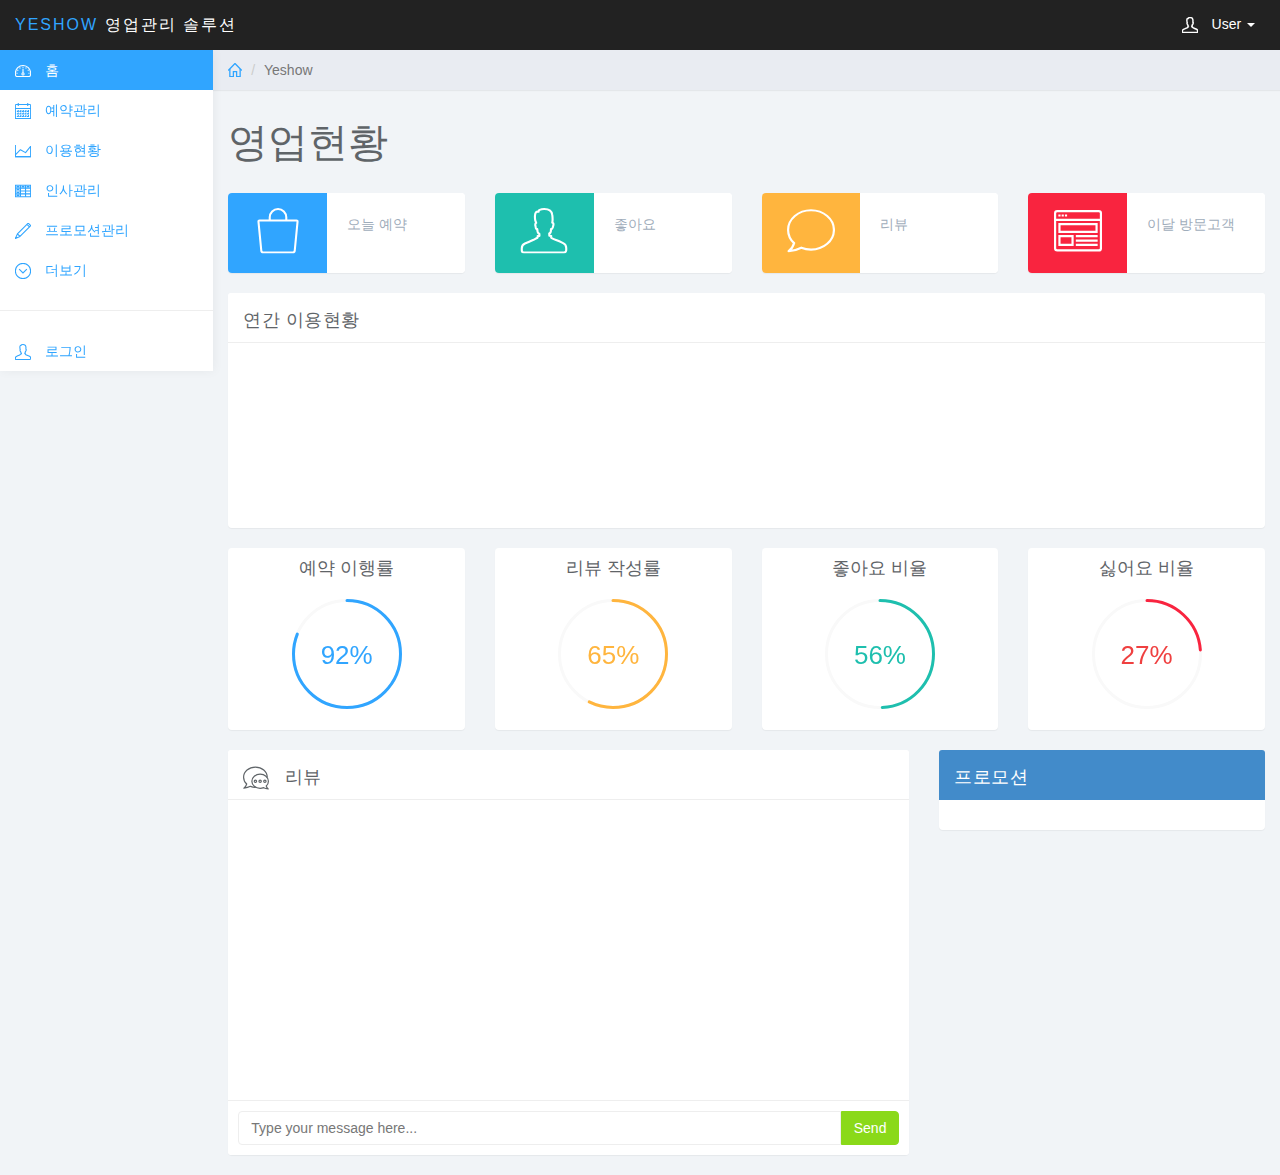
==== src/main/webapp/admin/index.html @ 41c71248 "first commit" ====
<!DOCTYPE html>
<html>
<head>
<meta charset="utf-8">
<meta name="viewport" content="width=device-width, initial-scale=1">
<title>Yeshow 영업관리 솔루션</title>
<!--jQuery-->
<script src="http://code.jquery.com/jquery-1.11.0.min.js"></script>
<!--로그인정보 전역변수js-->
<!--<script src="./login.js"></script>-->
<!--js파일-->
<script src="./index.js"></script>
<script src="./promotion.js"></script>
<link href="css/bootstrap.min.css" rel="stylesheet">
<link href="css/datepicker3.css" rel="stylesheet">
<link href="css/styles.css" rel="stylesheet">

<!--Icons-->
<script src="js/lumino.glyphs.js"></script>

<!--[if lt IE 9]>
<script src="js/html5shiv.js"></script>
<script src="js/respond.min.js"></script>
<![endif]-->

</head>

<body>
	<nav class="navbar navbar-inverse navbar-fixed-top" role="navigation">
		<div class="container-fluid">
			<div class="navbar-header">
				<button type="button" class="navbar-toggle collapsed" data-toggle="collapse" data-target="#sidebar-collapse">
					<span class="sr-only">Toggle navigation</span>
					<span class="icon-bar"></span>
					<span class="icon-bar"></span>
					<span class="icon-bar"></span>
				</button>
				<a class="navbar-brand" href="#"><span>Yeshow</span> 영업관리 솔루션</a>
				<ul class="user-menu">
					<li class="dropdown pull-right">
						<a href="#" class="dropdown-toggle" data-toggle="dropdown"><svg class="glyph stroked male-user"><use xlink:href="#stroked-male-user"></use></svg> User <span class="caret"></span></a>
						<ul class="dropdown-menu" role="menu">
							<li><a href="#"><svg class="glyph stroked male-user"><use xlink:href="#stroked-male-user"></use></svg> Profile</a></li>
							<li><a href="#"><svg class="glyph stroked gear"><use xlink:href="#stroked-gear"></use></svg> Settings</a></li>
							<li><a href="#"><svg class="glyph stroked cancel"><use xlink:href="#stroked-cancel"></use></svg> Logout</a></li>
						</ul>
					</li>
				</ul>
			</div>
							
		</div><!-- /.container-fluid -->
	</nav>
		

		<!--좌측 메뉴바-->
	<div id="sidebar-collapse" class="col-sm-3 col-lg-2 sidebar">
		<ul class="nav menu">
			<li class="active"><a href="index.html"><svg class="glyph stroked dashboard-dial"><use xlink:href="#stroked-dashboard-dial"></use></svg> 홈</a></li>
			<li><a href="reservation.html"><svg class="glyph stroked calendar"><use xlink:href="#stroked-calendar"></use></svg> 예약관리</a></li>
			<li><a href="usage.html"><svg class="glyph stroked line-graph"><use xlink:href="#stroked-line-graph"></use></svg> 이용현황</a></li>
			<li><a href="personnel.html"><svg class="glyph stroked table"><use xlink:href="#stroked-table"></use></svg> 인사관리</a></li>
			<li><a href="promotion.html"><svg class="glyph stroked pencil"><use xlink:href="#stroked-pencil"></use></svg> 프로모션관리</a></li>
			<li class="parent ">
				<a href="#">
					<span data-toggle="collapse" href="#sub-item-1"><svg class="glyph stroked chevron-down"><use xlink:href="#stroked-chevron-down"></use></svg></span> 더보기 
				</a>
				<ul class="children collapse" id="sub-item-1">
					<li>
						<a class="" href="#">
							<svg class="glyph stroked chevron-right"><use xlink:href="#stroked-chevron-right"></use></svg> Sub Item 1
						</a>
					</li>
					<li>
						<a class="" href="#">
							<svg class="glyph stroked chevron-right"><use xlink:href="#stroked-chevron-right"></use></svg> Sub Item 2
						</a>
					</li>
					<li>
						<a class="" href="#">
							<svg class="glyph stroked chevron-right"><use xlink:href="#stroked-chevron-right"></use></svg> Sub Item 3
						</a>
					</li>
				</ul>
			</li>
			<li role="presentation" class="divider"></li>
			<li><a href="login.html"><svg class="glyph stroked male-user"><use xlink:href="#stroked-male-user"></use></svg> 로그인</a></li>
		</ul>

	</div><!--/.sidebar-->
		
	<div class="col-sm-9 col-sm-offset-3 col-lg-10 col-lg-offset-2 main">			
		<div class="row">
			<ol class="breadcrumb">
				<li><a href="#"><svg class="glyph stroked home"><use xlink:href="#stroked-home"></use></svg></a></li>
				<li class="active">Yeshow</li>
			</ol>
		</div><!--/.row-->
		
		<div class="row">
			<div class="col-lg-12">
				<h1 class="page-header">영업현황</h1>
			</div>
		</div><!--/.row-->
		
		<div class="row">
			<div class="col-xs-12 col-md-6 col-lg-3">
				<div class="panel panel-blue panel-widget ">
					<div class="row no-padding">
						<div class="col-sm-3 col-lg-5 widget-left">
							<svg class="glyph stroked bag"><use xlink:href="#stroked-bag"></use></svg>
						</div>
						<div class="col-sm-9 col-lg-7 widget-right">
							<div class="large" id="reservation_num"></div>
							<div class="text-muted">오늘 예약</div>
						</div>
					</div>
				</div>
			</div>
			
			<div class="col-xs-12 col-md-6 col-lg-3">
				<div class="panel panel-teal panel-widget">
					<div class="row no-padding">
						<div class="col-sm-3 col-lg-5 widget-left">
							<svg class="glyph stroked male-user"><use xlink:href="#stroked-male-user"></use></svg>
						</div>
						<div class="col-sm-9 col-lg-7 widget-right">
							<div class="large" id="good_num"></div>
							<div class="text-muted">좋아요</div>
						</div>
					</div>
				</div>
			</div>
			<div class="col-xs-12 col-md-6 col-lg-3">
				<div class="panel panel-orange panel-widget">
					<div class="row no-padding">
						<div class="col-sm-3 col-lg-5 widget-left">
							<svg class="glyph stroked empty-message"><use xlink:href="#stroked-empty-message"></use></svg>
						</div>
						<div class="col-sm-9 col-lg-7 widget-right">
							<div class="large" id="commentNum"></div>
							<div class="text-muted">리뷰</div>
						</div>
					</div>
				</div>
			</div>
			<div class="col-xs-12 col-md-6 col-lg-3">
				<div class="panel panel-red panel-widget">
					<div class="row no-padding">
						<div class="col-sm-3 col-lg-5 widget-left">
							<svg class="glyph stroked app-window-with-content"><use xlink:href="#stroked-app-window-with-content"></use></svg>
						</div>
						<div class="col-sm-9 col-lg-7 widget-right">
							<div class="large" id="thisMonthNum"></div>
							<div class="text-muted">이달 방문고객</div>
						</div>
					</div>
				</div>
			</div>
		</div><!--/.row-->
		
		<div class="row">
			<div class="col-lg-12">
				<div class="panel panel-default">
					<div class="panel-heading">연간 이용현황</div>
					<div class="panel-body">
						<div class="canvas-wrapper">
							<canvas class="main-chart" id="line-chart" height="150" width="600"></canvas>
						</div>
					</div>
				</div>
			</div>
		</div><!--/.row-->
		
		<div class="row">
			<div class="col-xs-6 col-md-3">
				<div class="panel panel-default">
					<div class="panel-body easypiechart-panel">
						<h4>예약 이행률</h4>
						<div class="easypiechart" id="easypiechart-blue" data-percent="92" ><span class="percent">92%</span>
						</div>
					</div>
				</div>
			</div>
			<div class="col-xs-6 col-md-3">
				<div class="panel panel-default">
					<div class="panel-body easypiechart-panel">
						<h4>리뷰 작성률</h4>
						<div class="easypiechart" id="easypiechart-orange" data-percent="65" ><span class="percent">65%</span>
						</div>
					</div>
				</div>
			</div>
			<div class="col-xs-6 col-md-3">
				<div class="panel panel-default">
					<div class="panel-body easypiechart-panel">
						<h4>좋아요 비율</h4>
						<div class="easypiechart" id="easypiechart-teal" data-percent="56" ><span class="percent">56%</span>
						</div>
					</div>
				</div>
			</div>
			<div class="col-xs-6 col-md-3">
				<div class="panel panel-default">
					<div class="panel-body easypiechart-panel">
						<h4>싫어요 비율</h4>
						<div class="easypiechart" id="easypiechart-red" data-percent="27" ><span class="percent">27%</span>
						</div>
					</div>
				</div>
			</div>
		</div><!--/.row-->
								
		<div class="row">
			<div class="col-md-8">
			
				<div class="panel panel-default chat">
					<div class="panel-heading" id="accordion"><svg class="glyph stroked two-messages"><use xlink:href="#stroked-two-messages"></use></svg> 리뷰</div>
					<div class="panel-body">
						<ul id="comment">
						</ul>
					</div>
					
					<div class="panel-footer">
						<div class="input-group">
							<input id="btn-input" type="text" class="form-control input-md" placeholder="Type your message here..." />
							<span class="input-group-btn">
								<button class="btn btn-success btn-md" id="btn-chat">Send</button>
							</span>
						</div>
					</div>
				</div>
				
			</div><!--/.col-->
			
			<div class="col-md-4">		
				<div class="panel panel-primary">
					<div class="panel-heading" >
						프로모션
					</div>
					<div class="panel-body" id="promotion">
					</div>
				</div>
								
			</div><!--/.col-->
		</div><!--/.row-->
	</div>	<!--/.main-->

	<script src="js/jquery-1.11.1.min.js"></script>
	<script src="js/bootstrap.min.js"></script>
	<script src="js/chart.min.js"></script>
	<script src="js/chart-data.js"></script>
	<script src="js/easypiechart.js"></script>
	<script src="js/easypiechart-data.js"></script>
	<script src="js/bootstrap-datepicker.js"></script>
	<script>
		$('#calendar').datepicker({
		});

		!function ($) {
		    $(document).on("click","ul.nav li.parent > a > span.icon", function(){          
		        $(this).find('em:first').toggleClass("glyphicon-minus");      
		    }); 
		    $(".sidebar span.icon").find('em:first').addClass("glyphicon-plus");
		}(window.jQuery);

		$(window).on('resize', function () {
		  if ($(window).width() > 768) $('#sidebar-collapse').collapse('show')
		})
		$(window).on('resize', function () {
		  if ($(window).width() <= 767) $('#sidebar-collapse').collapse('hide')
		})
	</script>	
</body>

</html>
---- src/main/webapp/admin/css/datepicker3.css ----
/*!
 * Datepicker for Bootstrap
 *
 * Copyright 2012 Stefan Petre
 * Improvements by Andrew Rowls
 * Licensed under the Apache License v2.0
 * http://www.apache.org/licenses/LICENSE-2.0
 *
 */
.datepicker {
  padding: 4px;
  border-radius: 4px;
  direction: ltr;
  /*.dow {
		border-top: 1px solid #ddd !important;
	}*/
}
.datepicker-inline {
  width: 220px;
}
.datepicker.datepicker-rtl {
  direction: rtl;
}
.datepicker.datepicker-rtl table tr td span {
  float: right;
}
.datepicker-dropdown {
  top: 0;
  left: 0;
}
.datepicker-dropdown:before {
  content: '';
  display: inline-block;
  border-left: 7px solid transparent;
  border-right: 7px solid transparent;
  border-bottom: 7px solid #ccc;
  border-top: 0;
  border-bottom-color: rgba(0, 0, 0, 0.2);
  position: absolute;
}
.datepicker-dropdown:after {
  content: '';
  display: inline-block;
  border-left: 6px solid transparent;
  border-right: 6px solid transparent;
  border-bottom: 6px solid #fff;
  border-top: 0;
  position: absolute;
}
.datepicker-dropdown.datepicker-orient-left:before {
  left: 6px;
}
.datepicker-dropdown.datepicker-orient-left:after {
  left: 7px;
}
.datepicker-dropdown.datepicker-orient-right:before {
  right: 6px;
}
.datepicker-dropdown.datepicker-orient-right:after {
  right: 7px;
}
.datepicker-dropdown.datepicker-orient-top:before {
  top: -7px;
}
.datepicker-dropdown.datepicker-orient-top:after {
  top: -6px;
}
.datepicker-dropdown.datepicker-orient-bottom:before {
  bottom: -7px;
  border-bottom: 0;
  border-top: 7px solid #999;
}
.datepicker-dropdown.datepicker-orient-bottom:after {
  bottom: -6px;
  border-bottom: 0;
  border-top: 6px solid #fff;
}
.datepicker > div {
  display: none;
}
.datepicker.days div.datepicker-days {
  display: block;
}
.datepicker.months div.datepicker-months {
  display: block;
}
.datepicker.years div.datepicker-years {
  display: block;
}
.datepicker table {
  margin: 0;
  -webkit-touch-callout: none;
  -webkit-user-select: none;
  -khtml-user-select: none;
  -moz-user-select: none;
  -ms-user-select: none;
  user-select: none;
}
.datepicker table tr td,
.datepicker table tr th {
  text-align: center;
  width: 30px;
  height: 30px;
  border-radius: 4px;
  border: none;
}
.table-striped .datepicker table tr td,
.table-striped .datepicker table tr th {
  background-color: transparent;
}
.datepicker table tr td.day:hover,
.datepicker table tr td.day.focused {
  background: #eeeeee;
  cursor: pointer;
}
.datepicker table tr td.old,
.datepicker table tr td.new {
  color: #999999;
}
.datepicker table tr td.disabled,
.datepicker table tr td.disabled:hover {
  background: none;
  color: #999999;
  cursor: default;
}
.datepicker table tr td.today,
.datepicker table tr td.today:hover,
.datepicker table tr td.today.disabled,
.datepicker table tr td.today.disabled:hover {
  color: #000000;
  background-color: #ffdb99;
  border-color: #ffb733;
}
.datepicker table tr td.today:hover,
.datepicker table tr td.today:hover:hover,
.datepicker table tr td.today.disabled:hover,
.datepicker table tr td.today.disabled:hover:hover,
.datepicker table tr td.today:focus,
.datepicker table tr td.today:hover:focus,
.datepicker table tr td.today.disabled:focus,
.datepicker table tr td.today.disabled:hover:focus,
.datepicker table tr td.today:active,
.datepicker table tr td.today:hover:active,
.datepicker table tr td.today.disabled:active,
.datepicker table tr td.today.disabled:hover:active,
.datepicker table tr td.today.active,
.datepicker table tr td.today:hover.active,
.datepicker table tr td.today.disabled.active,
.datepicker table tr td.today.disabled:hover.active,
.open .dropdown-toggle.datepicker table tr td.today,
.open .dropdown-toggle.datepicker table tr td.today:hover,
.open .dropdown-toggle.datepicker table tr td.today.disabled,
.open .dropdown-toggle.datepicker table tr td.today.disabled:hover {
  color: #000000;
  background-color: #ffcd70;
  border-color: #f59e00;
}
.datepicker table tr td.today:active,
.datepicker table tr td.today:hover:active,
.datepicker table tr td.today.disabled:active,
.datepicker table tr td.today.disabled:hover:active,
.datepicker table tr td.today.active,
.datepicker table tr td.today:hover.active,
.datepicker table tr td.today.disabled.active,
.datepicker table tr td.today.disabled:hover.active,
.open .dropdown-toggle.datepicker table tr td.today,
.open .dropdown-toggle.datepicker table tr td.today:hover,
.open .dropdown-toggle.datepicker table tr td.today.disabled,
.open .dropdown-toggle.datepicker table tr td.today.disabled:hover {
  background-image: none;
}
.datepicker table tr td.today.disabled,
.datepicker table tr td.today:hover.disabled,
.datepicker table tr td.today.disabled.disabled,
.datepicker table tr td.today.disabled:hover.disabled,
.datepicker table tr td.today[disabled],
.datepicker table tr td.today:hover[disabled],
.datepicker table tr td.today.disabled[disabled],
.datepicker table tr td.today.disabled:hover[disabled],
fieldset[disabled] .datepicker table tr td.today,
fieldset[disabled] .datepicker table tr td.today:hover,
fieldset[disabled] .datepicker table tr td.today.disabled,
fieldset[disabled] .datepicker table tr td.today.disabled:hover,
.datepicker table tr td.today.disabled:hover,
.datepicker table tr td.today:hover.disabled:hover,
.datepicker table tr td.today.disabled.disabled:hover,
.datepicker table tr td.today.disabled:hover.disabled:hover,
.datepicker table tr td.today[disabled]:hover,
.datepicker table tr td.today:hover[disabled]:hover,
.datepicker table tr td.today.disabled[disabled]:hover,
.datepicker table tr td.today.disabled:hover[disabled]:hover,
fieldset[disabled] .datepicker table tr td.today:hover,
fieldset[disabled] .datepicker table tr td.today:hover:hover,
fieldset[disabled] .datepicker table tr td.today.disabled:hover,
fieldset[disabled] .datepicker table tr td.today.disabled:hover:hover,
.datepicker table tr td.today.disabled:focus,
.datepicker table tr td.today:hover.disabled:focus,
.datepicker table tr td.today.disabled.disabled:focus,
.datepicker table tr td.today.disabled:hover.disabled:focus,
.datepicker table tr td.today[disabled]:focus,
.datepicker table tr td.today:hover[disabled]:focus,
.datepicker table tr td.today.disabled[disabled]:focus,
.datepicker table tr td.today.disabled:hover[disabled]:focus,
fieldset[disabled] .datepicker table tr td.today:focus,
fieldset[disabled] .datepicker table tr td.today:hover:focus,
fieldset[disabled] .datepicker table tr td.today.disabled:focus,
fieldset[disabled] .datepicker table tr td.today.disabled:hover:focus,
.datepicker table tr td.today.disabled:active,
.datepicker table tr td.today:hover.disabled:active,
.datepicker table tr td.today.disabled.disabled:active,
.datepicker table tr td.today.disabled:hover.disabled:active,
.datepicker table tr td.today[disabled]:active,
.datepicker table tr td.today:hover[disabled]:active,
.datepicker table tr td.today.disabled[disabled]:active,
.datepicker table tr td.today.disabled:hover[disabled]:active,
fieldset[disabled] .datepicker table tr td.today:active,
fieldset[disabled] .datepicker table tr td.today:hover:active,
fieldset[disabled] .datepicker table tr td.today.disabled:active,
fieldset[disabled] .datepicker table tr td.today.disabled:hover:active,
.datepicker table tr td.today.disabled.active,
.datepicker table tr td.today:hover.disabled.active,
.datepicker table tr td.today.disabled.disabled.active,
.datepicker table tr td.today.disabled:hover.disabled.active,
.datepicker table tr td.today[disabled].active,
.datepicker table tr td.today:hover[disabled].active,
.datepicker table tr td.today.disabled[disabled].active,
.datepicker table tr td.today.disabled:hover[disabled].active,
fieldset[disabled] .datepicker table tr td.today.active,
fieldset[disabled] .datepicker table tr td.today:hover.active,
fieldset[disabled] .datepicker table tr td.today.disabled.active,
fieldset[disabled] .datepicker table tr td.today.disabled:hover.active {
  background-color: #ffdb99;
  border-color: #ffb733;
}
.datepicker table tr td.today:hover:hover {
  color: #000;
}
.datepicker table tr td.today.active:hover {
  color: #fff;
}
.datepicker table tr td.range,
.datepicker table tr td.range:hover,
.datepicker table tr td.range.disabled,
.datepicker table tr td.range.disabled:hover {
  background: #eeeeee;
  border-radius: 0;
}
.datepicker table tr td.range.today,
.datepicker table tr td.range.today:hover,
.datepicker table tr td.range.today.disabled,
.datepicker table tr td.range.today.disabled:hover {
  color: #000000;
  background-color: #f7ca77;
  border-color: #f1a417;
  border-radius: 0;
}
.datepicker table tr td.range.today:hover,
.datepicker table tr td.range.today:hover:hover,
.datepicker table tr td.range.today.disabled:hover,
.datepicker table tr td.range.today.disabled:hover:hover,
.datepicker table tr td.range.today:focus,
.datepicker table tr td.range.today:hover:focus,
.datepicker table tr td.range.today.disabled:focus,
.datepicker table tr td.range.today.disabled:hover:focus,
.datepicker table tr td.range.today:active,
.datepicker table tr td.range.today:hover:active,
.datepicker table tr td.range.today.disabled:active,
.datepicker table tr td.range.today.disabled:hover:active,
.datepicker table tr td.range.today.active,
.datepicker table tr td.range.today:hover.active,
.datepicker table tr td.range.today.disabled.active,
.datepicker table tr td.range.today.disabled:hover.active,
.open .dropdown-toggle.datepicker table tr td.range.today,
.open .dropdown-toggle.datepicker table tr td.range.today:hover,
.open .dropdown-toggle.datepicker table tr td.range.today.disabled,
.open .dropdown-toggle.datepicker table tr td.range.today.disabled:hover {
  color: #000000;
  background-color: #f4bb51;
  border-color: #bf800c;
}
.datepicker table tr td.range.today:active,
.datepicker table tr td.range.today:hover:active,
.datepicker table tr td.range.today.disabled:active,
.datepicker table tr td.range.today.disabled:hover:active,
.datepicker table tr td.range.today.active,
.datepicker table tr td.range.today:hover.active,
.datepicker table tr td.range.today.disabled.active,
.datepicker table tr td.range.today.disabled:hover.active,
.open .dropdown-toggle.datepicker table tr td.range.today,
.open .dropdown-toggle.datepicker table tr td.range.today:hover,
.open .dropdown-toggle.datepicker table tr td.range.today.disabled,
.open .dropdown-toggle.datepicker table tr td.range.today.disabled:hover {
  background-image: none;
}
.datepicker table tr td.range.today.disabled,
.datepicker table tr td.range.today:hover.disabled,
.datepicker table tr td.range.today.disabled.disabled,
.datepicker table tr td.range.today.disabled:hover.disabled,
.datepicker table tr td.range.today[disabled],
.datepicker table tr td.range.today:hover[disabled],
.datepicker table tr td.range.today.disabled[disabled],
.datepicker table tr td.range.today.disabled:hover[disabled],
fieldset[disabled] .datepicker table tr td.range.today,
fieldset[disabled] .datepicker table tr td.range.today:hover,
fieldset[disabled] .datepicker table tr td.range.today.disabled,
fieldset[disabled] .datepicker table tr td.range.today.disabled:hover,
.datepicker table tr td.range.today.disabled:hover,
.datepicker table tr td.range.today:hover.disabled:hover,
.datepicker table tr td.range.today.disabled.disabled:hover,
.datepicker table tr td.range.today.disabled:hover.disabled:hover,
.datepicker table tr td.range.today[disabled]:hover,
.datepicker table tr td.range.today:hover[disabled]:hover,
.datepicker table tr td.range.today.disabled[disabled]:hover,
.datepicker table tr td.range.today.disabled:hover[disabled]:hover,
fieldset[disabled] .datepicker table tr td.range.today:hover,
fieldset[disabled] .datepicker table tr td.range.today:hover:hover,
fieldset[disabled] .datepicker table tr td.range.today.disabled:hover,
fieldset[disabled] .datepicker table tr td.range.today.disabled:hover:hover,
.datepicker table tr td.range.today.disabled:focus,
.datepicker table tr td.range.today:hover.disabled:focus,
.datepicker table tr td.range.today.disabled.disabled:focus,
.datepicker table tr td.range.today.disabled:hover.disabled:focus,
.datepicker table tr td.range.today[disabled]:focus,
.datepicker table tr td.range.today:hover[disabled]:focus,
.datepicker table tr td.range.today.disabled[disabled]:focus,
.datepicker table tr td.range.today.disabled:hover[disabled]:focus,
fieldset[disabled] .datepicker table tr td.range.today:focus,
fieldset[disabled] .datepicker table tr td.range.today:hover:focus,
fieldset[disabled] .datepicker table tr td.range.today.disabled:focus,
fieldset[disabled] .datepicker table tr td.range.today.disabled:hover:focus,
.datepicker table tr td.range.today.disabled:active,
.datepicker table tr td.range.today:hover.disabled:active,
.datepicker table tr td.range.today.disabled.disabled:active,
.datepicker table tr td.range.today.disabled:hover.disabled:active,
.datepicker table tr td.range.today[disabled]:active,
.datepicker table tr td.range.today:hover[disabled]:active,
.datepicker table tr td.range.today.disabled[disabled]:active,
.datepicker table tr td.range.today.disabled:hover[disabled]:active,
fieldset[disabled] .datepicker table tr td.range.today:active,
fieldset[disabled] .datepicker table tr td.range.today:hover:active,
fieldset[disabled] .datepicker table tr td.range.today.disabled:active,
fieldset[disabled] .datepicker table tr td.range.today.disabled:hover:active,
.datepicker table tr td.range.today.disabled.active,
.datepicker table tr td.range.today:hover.disabled.active,
.datepicker table tr td.range.today.disabled.disabled.active,
.datepicker table tr td.range.today.disabled:hover.disabled.active,
.datepicker table tr td.range.today[disabled].active,
.datepicker table tr td.range.today:hover[disabled].active,
.datepicker table tr td.range.today.disabled[disabled].active,
.datepicker table tr td.range.today.disabled:hover[disabled].active,
fieldset[disabled] .datepicker table tr td.range.today.active,
fieldset[disabled] .datepicker table tr td.range.today:hover.active,
fieldset[disabled] .datepicker table tr td.range.today.disabled.active,
fieldset[disabled] .datepicker table tr td.range.today.disabled:hover.active {
  background-color: #f7ca77;
  border-color: #f1a417;
}
.datepicker table tr td.selected,
.datepicker table tr td.selected:hover,
.datepicker table tr td.selected.disabled,
.datepicker table tr td.selected.disabled:hover {
  color: #ffffff;
  background-color: #999999;
  border-color: #555555;
  text-shadow: 0 -1px 0 rgba(0, 0, 0, 0.25);
}
.datepicker table tr td.selected:hover,
.datepicker table tr td.selected:hover:hover,
.datepicker table tr td.selected.disabled:hover,
.datepicker table tr td.selected.disabled:hover:hover,
.datepicker table tr td.selected:focus,
.datepicker table tr td.selected:hover:focus,
.datepicker table tr td.selected.disabled:focus,
.datepicker table tr td.selected.disabled:hover:focus,
.datepicker table tr td.selected:active,
.datepicker table tr td.selected:hover:active,
.datepicker table tr td.selected.disabled:active,
.datepicker table tr td.selected.disabled:hover:active,
.datepicker table tr td.selected.active,
.datepicker table tr td.selected:hover.active,
.datepicker table tr td.selected.disabled.active,
.datepicker table tr td.selected.disabled:hover.active,
.open .dropdown-toggle.datepicker table tr td.selected,
.open .dropdown-toggle.datepicker table tr td.selected:hover,
.open .dropdown-toggle.datepicker table tr td.selected.disabled,
.open .dropdown-toggle.datepicker table tr td.selected.disabled:hover {
  color: #ffffff;
  background-color: #858585;
  border-color: #373737;
}
.datepicker table tr td.selected:active,
.datepicker table tr td.selected:hover:active,
.datepicker table tr td.selected.disabled:active,
.datepicker table tr td.selected.disabled:hover:active,
.datepicker table tr td.selected.active,
.datepicker table tr td.selected:hover.active,
.datepicker table tr td.selected.disabled.active,
.datepicker table tr td.selected.disabled:hover.active,
.open .dropdown-toggle.datepicker table tr td.selected,
.open .dropdown-toggle.datepicker table tr td.selected:hover,
.open .dropdown-toggle.datepicker table tr td.selected.disabled,
.open .dropdown-toggle.datepicker table tr td.selected.disabled:hover {
  background-image: none;
}
.datepicker table tr td.selected.disabled,
.datepicker table tr td.selected:hover.disabled,
.datepicker table tr td.selected.disabled.disabled,
.datepicker table tr td.selected.disabled:hover.disabled,
.datepicker table tr td.selected[disabled],
.datepicker table tr td.selected:hover[disabled],
.datepicker table tr td.selected.disabled[disabled],
.datepicker table tr td.selected.disabled:hover[disabled],
fieldset[disabled] .datepicker table tr td.selected,
fieldset[disabled] .datepicker table tr td.selected:hover,
fieldset[disabled] .datepicker table tr td.selected.disabled,
fieldset[disabled] .datepicker table tr td.selected.disabled:hover,
.datepicker table tr td.selected.disabled:hover,
.datepicker table tr td.selected:hover.disabled:hover,
.datepicker table tr td.selected.disabled.disabled:hover,
.datepicker table tr td.selected.disabled:hover.disabled:hover,
.datepicker table tr td.selected[disabled]:hover,
.datepicker table tr td.selected:hover[disabled]:hover,
.datepicker table tr td.selected.disabled[disabled]:hover,
.datepicker table tr td.selected.disabled:hover[disabled]:hover,
fieldset[disabled] .datepicker table tr td.selected:hover,
fieldset[disabled] .datepicker table tr td.selected:hover:hover,
fieldset[disabled] .datepicker table tr td.selected.disabled:hover,
fieldset[disabled] .datepicker table tr td.selected.disabled:hover:hover,
.datepicker table tr td.selected.disabled:focus,
.datepicker table tr td.selected:hover.disabled:focus,
.datepicker table tr td.selected.disabled.disabled:focus,
.datepicker table tr td.selected.disabled:hover.disabled:focus,
.datepicker table tr td.selected[disabled]:focus,
.datepicker table tr td.selected:hover[disabled]:focus,
.datepicker table tr td.selected.disabled[disabled]:focus,
.datepicker table tr td.selected.disabled:hover[disabled]:focus,
fieldset[disabled] .datepicker table tr td.selected:focus,
fieldset[disabled] .datepicker table tr td.selected:hover:focus,
fieldset[disabled] .datepicker table tr td.selected.disabled:focus,
fieldset[disabled] .datepicker table tr td.selected.disabled:hover:focus,
.datepicker table tr td.selected.disabled:active,
.datepicker table tr td.selected:hover.disabled:active,
.datepicker table tr td.selected.disabled.disabled:active,
.datepicker table tr td.selected.disabled:hover.disabled:active,
.datepicker table tr td.selected[disabled]:active,
.datepicker table tr td.selected:hover[disabled]:active,
.datepicker table tr td.selected.disabled[disabled]:active,
.datepicker table tr td.selected.disabled:hover[disabled]:active,
fieldset[disabled] .datepicker table tr td.selected:active,
fieldset[disabled] .datepicker table tr td.selected:hover:active,
fieldset[disabled] .datepicker table tr td.selected.disabled:active,
fieldset[disabled] .datepicker table tr td.selected.disabled:hover:active,
.datepicker table tr td.selected.disabled.active,
.datepicker table tr td.selected:hover.disabled.active,
.datepicker table tr td.selected.disabled.disabled.active,
.datepicker table tr td.selected.disabled:hover.disabled.active,
.datepicker table tr td.selected[disabled].active,
.datepicker table tr td.selected:hover[disabled].active,
.datepicker table tr td.selected.disabled[disabled].active,
.datepicker table tr td.selected.disabled:hover[disabled].active,
fieldset[disabled] .datepicker table tr td.selected.active,
fieldset[disabled] .datepicker table tr td.selected:hover.active,
fieldset[disabled] .datepicker table tr td.selected.disabled.active,
fieldset[disabled] .datepicker table tr td.selected.disabled:hover.active {
  background-color: #999999;
  border-color: #555555;
}
.datepicker table tr td.active,
.datepicker table tr td.active:hover,
.datepicker table tr td.active.disabled,
.datepicker table tr td.active.disabled:hover {
  color: #ffffff;
  background-color: #428bca;
  border-color: #357ebd;
  text-shadow: 0 -1px 0 rgba(0, 0, 0, 0.25);
}
.datepicker table tr td.active:hover,
.datepicker table tr td.active:hover:hover,
.datepicker table tr td.active.disabled:hover,
.datepicker table tr td.active.disabled:hover:hover,
.datepicker table tr td.active:focus,
.datepicker table tr td.active:hover:focus,
.datepicker table tr td.active.disabled:focus,
.datepicker table tr td.active.disabled:hover:focus,
.datepicker table tr td.active:active,
.datepicker table tr td.active:hover:active,
.datepicker table tr td.active.disabled:active,
.datepicker table tr td.active.disabled:hover:active,
.datepicker table tr td.active.active,
.datepicker table tr td.active:hover.active,
.datepicker table tr td.active.disabled.active,
.datepicker table tr td.active.disabled:hover.active,
.open .dropdown-toggle.datepicker table tr td.active,
.open .dropdown-toggle.datepicker table tr td.active:hover,
.open .dropdown-toggle.datepicker table tr td.active.disabled,
.open .dropdown-toggle.datepicker table tr td.active.disabled:hover {
  color: #ffffff;
  background-color: #3276b1;
  border-color: #285e8e;
}
.datepicker table tr td.active:active,
.datepicker table tr td.active:hover:active,
.datepicker table tr td.active.disabled:active,
.datepicker table tr td.active.disabled:hover:active,
.datepicker table tr td.active.active,
.datepicker table tr td.active:hover.active,
.datepicker table tr td.active.disabled.active,
.datepicker table tr td.active.disabled:hover.active,
.open .dropdown-toggle.datepicker table tr td.active,
.open .dropdown-toggle.datepicker table tr td.active:hover,
.open .dropdown-toggle.datepicker table tr td.active.disabled,
.open .dropdown-toggle.datepicker table tr td.active.disabled:hover {
  background-image: none;
}
.datepicker table tr td.active.disabled,
.datepicker table tr td.active:hover.disabled,
.datepicker table tr td.active.disabled.disabled,
.datepicker table tr td.active.disabled:hover.disabled,
.datepicker table tr td.active[disabled],
.datepicker table tr td.active:hover[disabled],
.datepicker table tr td.active.disabled[disabled],
.datepicker table tr td.active.disabled:hover[disabled],
fieldset[disabled] .datepicker table tr td.active,
fieldset[disabled] .datepicker table tr td.active:hover,
fieldset[disabled] .datepicker table tr td.active.disabled,
fieldset[disabled] .datepicker table tr td.active.disabled:hover,
.datepicker table tr td.active.disabled:hover,
.datepicker table tr td.active:hover.disabled:hover,
.datepicker table tr td.active.disabled.disabled:hover,
.datepicker table tr td.active.disabled:hover.disabled:hover,
.datepicker table tr td.active[disabled]:hover,
.datepicker table tr td.active:hover[disabled]:hover,
.datepicker table tr td.active.disabled[disabled]:hover,
.datepicker table tr td.active.disabled:hover[disabled]:hover,
fieldset[disabled] .datepicker table tr td.active:hover,
fieldset[disabled] .datepicker table tr td.active:hover:hover,
fieldset[disabled] .datepicker table tr td.active.disabled:hover,
fieldset[disabled] .datepicker table tr td.active.disabled:hover:hover,
.datepicker table tr td.active.disabled:focus,
.datepicker table tr td.active:hover.disabled:focus,
.datepicker table tr td.active.disabled.disabled:focus,
.datepicker table tr td.active.disabled:hover.disabled:focus,
.datepicker table tr td.active[disabled]:focus,
.datepicker table tr td.active:hover[disabled]:focus,
.datepicker table tr td.active.disabled[disabled]:focus,
.datepicker table tr td.active.disabled:hover[disabled]:focus,
fieldset[disabled] .datepicker table tr td.active:focus,
fieldset[disabled] .datepicker table tr td.active:hover:focus,
fieldset[disabled] .datepicker table tr td.active.disabled:focus,
fieldset[disabled] .datepicker table tr td.active.disabled:hover:focus,
.datepicker table tr td.active.disabled:active,
.datepicker table tr td.active:hover.disabled:active,
.datepicker table tr td.active.disabled.disabled:active,
.datepicker table tr td.active.disabled:hover.disabled:active,
.datepicker table tr td.active[disabled]:active,
.datepicker table tr td.active:hover[disabled]:active,
.datepicker table tr td.active.disabled[disabled]:active,
.datepicker table tr td.active.disabled:hover[disabled]:active,
fieldset[disabled] .datepicker table tr td.active:active,
fieldset[disabled] .datepicker table tr td.active:hover:active,
fieldset[disabled] .datepicker table tr td.active.disabled:active,
fieldset[disabled] .datepicker table tr td.active.disabled:hover:active,
.datepicker table tr td.active.disabled.active,
.datepicker table tr td.active:hover.disabled.active,
.datepicker table tr td.active.disabled.disabled.active,
.datepicker table tr td.active.disabled:hover.disabled.active,
.datepicker table tr td.active[disabled].active,
.datepicker table tr td.active:hover[disabled].active,
.datepicker table tr td.active.disabled[disabled].active,
.datepicker table tr td.active.disabled:hover[disabled].active,
fieldset[disabled] .datepicker table tr td.active.active,
fieldset[disabled] .datepicker table tr td.active:hover.active,
fieldset[disabled] .datepicker table tr td.active.disabled.active,
fieldset[disabled] .datepicker table tr td.active.disabled:hover.active {
  background-color: #428bca;
  border-color: #357ebd;
}
.datepicker table tr td span {
  display: block;
  width: 23%;
  height: 54px;
  line-height: 54px;
  float: left;
  margin: 1%;
  cursor: pointer;
  border-radius: 4px;
}
.datepicker table tr td span:hover {
  background: #eeeeee;
}
.datepicker table tr td span.disabled,
.datepicker table tr td span.disabled:hover {
  background: none;
  color: #999999;
  cursor: default;
}
.datepicker table tr td span.active,
.datepicker table tr td span.active:hover,
.datepicker table tr td span.active.disabled,
.datepicker table tr td span.active.disabled:hover {
  color: #ffffff;
  background-color: #428bca;
  border-color: #357ebd;
  text-shadow: 0 -1px 0 rgba(0, 0, 0, 0.25);
}
.datepicker table tr td span.active:hover,
.datepicker table tr td span.active:hover:hover,
.datepicker table tr td span.active.disabled:hover,
.datepicker table tr td span.active.disabled:hover:hover,
.datepicker table tr td span.active:focus,
.datepicker table tr td span.active:hover:focus,
.datepicker table tr td span.active.disabled:focus,
.datepicker table tr td span.active.disabled:hover:focus,
.datepicker table tr td span.active:active,
.datepicker table tr td span.active:hover:active,
.datepicker table tr td span.active.disabled:active,
.datepicker table tr td span.active.disabled:hover:active,
.datepicker table tr td span.active.active,
.datepicker table tr td span.active:hover.active,
.datepicker table tr td span.active.disabled.active,
.datepicker table tr td span.active.disabled:hover.active,
.open .dropdown-toggle.datepicker table tr td span.active,
.open .dropdown-toggle.datepicker table tr td span.active:hover,
.open .dropdown-toggle.datepicker table tr td span.active.disabled,
.open .dropdown-toggle.datepicker table tr td span.active.disabled:hover {
  color: #ffffff;
  background-color: #3276b1;
  border-color: #285e8e;
}
.datepicker table tr td span.active:active,
.datepicker table tr td span.active:hover:active,
.datepicker table tr td span.active.disabled:active,
.datepicker table tr td span.active.disabled:hover:active,
.datepicker table tr td span.active.active,
.datepicker table tr td span.active:hover.active,
.datepicker table tr td span.active.disabled.active,
.datepicker table tr td span.active.disabled:hover.active,
.open .dropdown-toggle.datepicker table tr td span.active,
.open .dropdown-toggle.datepicker table tr td span.active:hover,
.open .dropdown-toggle.datepicker table tr td span.active.disabled,
.open .dropdown-toggle.datepicker table tr td span.active.disabled:hover {
  background-image: none;
}
.datepicker table tr td span.active.disabled,
.datepicker table tr td span.active:hover.disabled,
.datepicker table tr td span.active.disabled.disabled,
.datepicker table tr td span.active.disabled:hover.disabled,
.datepicker table tr td span.active[disabled],
.datepicker table tr td span.active:hover[disabled],
.datepicker table tr td span.active.disabled[disabled],
.datepicker table tr td span.active.disabled:hover[disabled],
fieldset[disabled] .datepicker table tr td span.active,
fieldset[disabled] .datepicker table tr td span.active:hover,
fieldset[disabled] .datepicker table tr td span.active.disabled,
fieldset[disabled] .datepicker table tr td span.active.disabled:hover,
.datepicker table tr td span.active.disabled:hover,
.datepicker table tr td span.active:hover.disabled:hover,
.datepicker table tr td span.active.disabled.disabled:hover,
.datepicker table tr td span.active.disabled:hover.disabled:hover,
.datepicker table tr td span.active[disabled]:hover,
.datepicker table tr td span.active:hover[disabled]:hover,
.datepicker table tr td span.active.disabled[disabled]:hover,
.datepicker table tr td span.active.disabled:hover[disabled]:hover,
fieldset[disabled] .datepicker table tr td span.active:hover,
fieldset[disabled] .datepicker table tr td span.active:hover:hover,
fieldset[disabled] .datepicker table tr td span.active.disabled:hover,
fieldset[disabled] .datepicker table tr td span.active.disabled:hover:hover,
.datepicker table tr td span.active.disabled:focus,
.datepicker table tr td span.active:hover.disabled:focus,
.datepicker table tr td span.active.disabled.disabled:focus,
.datepicker table tr td span.active.disabled:hover.disabled:focus,
.datepicker table tr td span.active[disabled]:focus,
.datepicker table tr td span.active:hover[disabled]:focus,
.datepicker table tr td span.active.disabled[disabled]:focus,
.datepicker table tr td span.active.disabled:hover[disabled]:focus,
fieldset[disabled] .datepicker table tr td span.active:focus,
fieldset[disabled] .datepicker table tr td span.active:hover:focus,
fieldset[disabled] .datepicker table tr td span.active.disabled:focus,
fieldset[disabled] .datepicker table tr td span.active.disabled:hover:focus,
.datepicker table tr td span.active.disabled:active,
.datepicker table tr td span.active:hover.disabled:active,
.datepicker table tr td span.active.disabled.disabled:active,
.datepicker table tr td span.active.disabled:hover.disabled:active,
.datepicker table tr td span.active[disabled]:active,
.datepicker table tr td span.active:hover[disabled]:active,
.datepicker table tr td span.active.disabled[disabled]:active,
.datepicker table tr td span.active.disabled:hover[disabled]:active,
fieldset[disabled] .datepicker table tr td span.active:active,
fieldset[disabled] .datepicker table tr td span.active:hover:active,
fieldset[disabled] .datepicker table tr td span.active.disabled:active,
fieldset[disabled] .datepicker table tr td span.active.disabled:hover:active,
.datepicker table tr td span.active.disabled.active,
.datepicker table tr td span.active:hover.disabled.active,
.datepicker table tr td span.active.disabled.disabled.active,
.datepicker table tr td span.active.disabled:hover.disabled.active,
.datepicker table tr td span.active[disabled].active,
.datepicker table tr td span.active:hover[disabled].active,
.datepicker table tr td span.active.disabled[disabled].active,
.datepicker table tr td span.active.disabled:hover[disabled].active,
fieldset[disabled] .datepicker table tr td span.active.active,
fieldset[disabled] .datepicker table tr td span.active:hover.active,
fieldset[disabled] .datepicker table tr td span.active.disabled.active,
fieldset[disabled] .datepicker table tr td span.active.disabled:hover.active {
  background-color: #428bca;
  border-color: #357ebd;
}
.datepicker table tr td span.old,
.datepicker table tr td span.new {
  color: #999999;
}
.datepicker th.datepicker-switch {
  width: 145px;
}
.datepicker thead tr:first-child th,
.datepicker tfoot tr th {
  cursor: pointer;
}
.datepicker thead tr:first-child th:hover,
.datepicker tfoot tr th:hover {
  background: #eeeeee;
}
.datepicker .cw {
  font-size: 10px;
  width: 12px;
  padding: 0 2px 0 5px;
  vertical-align: middle;
}
.datepicker thead tr:first-child th.cw {
  cursor: default;
  background-color: transparent;
}
.input-group.date .input-group-addon i {
  cursor: pointer;
  width: 16px;
  height: 16px;
}
.input-daterange input {
  text-align: center;
}
.input-daterange input:first-child {
  border-radius: 3px 0 0 3px;
}
.input-daterange input:last-child {
  border-radius: 0 3px 3px 0;
}
.input-daterange .input-group-addon {
  width: auto;
  min-width: 16px;
  padding: 4px 5px;
  font-weight: normal;
  line-height: 1.428571429;
  text-align: center;
  text-shadow: 0 1px 0 #fff;
  vertical-align: middle;
  background-color: #eeeeee;
  border: solid #cccccc;
  border-width: 1px 0;
  margin-left: -5px;
  margin-right: -5px;
}
.datepicker.dropdown-menu {
  position: absolute;
  top: 100%;
  left: 0;
  z-index: 1000;
  float: left;
  display: none;
  min-width: 160px;
  list-style: none;
  background-color: #ffffff;
  border: 1px solid #ccc;
  border: 1px solid rgba(0, 0, 0, 0.2);
  border-radius: 5px;
  -webkit-box-shadow: 0 5px 10px rgba(0, 0, 0, 0.2);
  -moz-box-shadow: 0 5px 10px rgba(0, 0, 0, 0.2);
  box-shadow: 0 5px 10px rgba(0, 0, 0, 0.2);
  -webkit-background-clip: padding-box;
  -moz-background-clip: padding;
  background-clip: padding-box;
  *border-right-width: 2px;
  *border-bottom-width: 2px;
  color: #333333;
  font-family: "Helvetica Neue", Helvetica, Arial, sans-serif;
  font-size: 13px;
  line-height: 1.428571429;
}
.datepicker.dropdown-menu th,
.datepicker.datepicker-inline th,
.datepicker.dropdown-menu td,
.datepicker.datepicker-inline td {
  padding: 0px 5px;
}
---- src/main/webapp/admin/css/styles.css ----
/*
Lumino Admin Bootstrap Template
Version 1.0
*/


/*Global Styles*/

body {
	background: #f1f4f7;
	padding-top: 50px;
	color: #5f6468;
}

p {
	color: #777;
}

a, a:hover, a:focus {
	color: #30a5ff;
}

h1, h2, h3, h4, h5, h6 {
	color: #5f6468;
}

h1 {
	font-weight: 300;
	font-size: 40px;
}

h2 {
	font-weight: 300;
	margin-bottom: 20px;
}

h3, h4 {
	font-weight: 300;
}

.large {
	font-size: 2em;
}

.text-muted {
	color: #9fadbb;
}

.color-gray { color: #5f6468; }
.color-blue { color: #30a5ff; }
.color-teal { color: #1ebfae; }
.color-orange { color: #ffb53e; }
.color-red { color: #f9243f; }

.bg-primary .glyphicon-remove { color: #5f6468;}
.bg-primary .glyphicon-remove:hover { color: #ef4040;}

.no-padding {
	padding: 0; margin: 0;
}

.glyphicon-xl {
	font-size: 6em;
}

.glyphicon-l {
	font-size: 3em;
}

.glyphicon-m {
	font-size: 1.5em;
}

.glyphicon-s {
	font-size: 0.75em;
}

.form-control {
	border: 1px solid #eee;
	box-shadow: none;
}

.form-control:focus {
	border: 1px solid #30a5ff;
	outline: 0;
	box-shadow: inset 0px 0px 0px 1px #30a5ff;
}

.navbar-header .navbar-brand {
	color: #fff;
	font-size: 16px;
	text-transform: uppercase;
	font-weight: 500;
	letter-spacing: 2px;
}

.navbar-header .navbar-brand span {
	color: #30a5ff;
}

/*Buttons*/

a.btn:hover,
button:hover {
	opacity: 0.8;
}

a.btn:active,
button:active {
	box-shadow: inset 0px 0px 500px rgba(0,0,0,.1);
	opacity: 1;
}

.btn-default,
.btn-default:hover,
.btn-default:focus,
.btn-default:active,
.btn-default.active,
.open > .dropdown-toggle.btn-default,
.btn-default.disabled,
.btn-default[disabled],
fieldset[disabled] .btn-default,
.btn-default.disabled:hover,
.btn-default[disabled]:hover,
fieldset[disabled] .btn-default:hover,
.btn-default.disabled:focus,
.btn-default[disabled]:focus,
fieldset[disabled] .btn-default:focus,
.btn-default.disabled:active,
.btn-default[disabled]:active,
fieldset[disabled] .btn-default:active,
.btn-default.disabled.active,
.btn-default[disabled].active,
fieldset[disabled] .btn-default.active {
	background-color: #e9ecf2;
	border-color: #e9ecf2;
	color: #1b3548;
}

.btn-primary,
.btn-primary:hover,
.btn-primary:focus,
.btn-primary:active,
.btn-primary.active,
.open > .dropdown-toggle.btn-primary,
.btn-primary.disabled,
.btn-primary[disabled],
fieldset[disabled] .btn-primary,
.btn-primary.disabled:hover,
.btn-primary[disabled]:hover,
fieldset[disabled] .btn-primary:hover,
.btn-primary.disabled:focus,
.btn-primary[disabled]:focus,
fieldset[disabled] .btn-primary:focus,
.btn-primary.disabled:active,
.btn-primary[disabled]:active,
fieldset[disabled] .btn-primary:active,
.btn-primary.disabled.active,
.btn-primary[disabled].active,
fieldset[disabled] .btn-primary.active {
	background-color: #30a5ff;
	border-color: #30a5ff;
}

.btn-success,
.btn-success:hover,
.btn-success:focus,
.btn-success:active,
.btn-success.active,
.open > .dropdown-toggle.btn-success,
.btn-success.disabled,
.btn-success[disabled],
fieldset[disabled] .btn-success,
.btn-success.disabled:hover,
.btn-success[disabled]:hover,
fieldset[disabled] .btn-success:hover,
.btn-success.disabled:focus,
.btn-success[disabled]:focus,
fieldset[disabled] .btn-success:focus,
.btn-success.disabled:active,
.btn-success[disabled]:active,
fieldset[disabled] .btn-success:active,
.btn-success.disabled.active,
.btn-success[disabled].active,
fieldset[disabled] .btn-success.active {
	background-color: #8ad919;
	border-color: #8ad919;
}

.btn-warning,
.btn-warning:hover,
.btn-warning:focus,
.btn-warning:active,
.btn-warning.active,
.open > .dropdown-toggle.btn-warning,
.btn-warning.disabled,
.btn-warning[disabled],
fieldset[disabled] .btn-warning,
.btn-warning.disabled:hover,
.btn-warning[disabled]:hover,
fieldset[disabled] .btn-warning:hover,
.btn-warning.disabled:focus,
.btn-warning[disabled]:focus,
fieldset[disabled] .btn-warning:focus,
.btn-warning.disabled:active,
.btn-warning[disabled]:active,
fieldset[disabled] .btn-warning:active,
.btn-warning.disabled.active,
.btn-warning[disabled].active,
fieldset[disabled] .btn-warning.active {
	background-color: #ffb53e;
	border-color: #ffb53e;
}

.btn-danger,
.btn-danger:hover,
.btn-danger:focus,
.btn-danger:active,
.btn-danger.active,
.open > .dropdown-toggle.btn-danger,
.btn-danger.disabled,
.btn-danger[disabled],
fieldset[disabled] .btn-danger,
.btn-danger.disabled:hover,
.btn-danger[disabled]:hover,
fieldset[disabled] .btn-danger:hover,
.btn-danger.disabled:focus,
.btn-danger[disabled]:focus,
fieldset[disabled] .btn-danger:focus,
.btn-danger.disabled:active,
.btn-danger[disabled]:active,
fieldset[disabled] .btn-danger:active,
.btn-danger.disabled.active,
.btn-danger[disabled].active,
fieldset[disabled] .btn-danger.active {
	background-color: #f9243f;
	border-color: #f9243f;
}

/*Backgrounds*/

.bg-primary {
	color: #1b3548;
	background-color: #e9ecf2;
}
a.bg-primary:hover {
	background-color: #e9ecf2;
}
.bg-success {
	color: #fff;
	background-color: #8ad919;
}
a.bg-success:hover {
	background-color: #8ad919;
}
.bg-success a {
	color: rgba(255, 255, 255, .75);
}
.bg-info {
	color: #fff;
	background-color: #30a5ff;
}
a.bg-info:hover {
	background-color: #30a5ff;
}
.bg-info a {
	color: rgba(255, 255, 255, .75);
}
.bg-warning {
	color: #fff;
	background-color: #ffb53e;
}
a.bg-warning:hover {
	background-color: #ffb53e;
}
.bg-warning a {
	color: rgba(255, 255, 255, .75);
}
.bg-danger {
	color: #fff;
	background-color: #f9243f;
}
a.bg-danger:hover {
	background-color: #f9243f;
}
.bg-danger a {
	color: rgba(255, 255, 255, .75);
}

/*Panels*/

.panel {
	border: 0;
}

.panel-heading {
	font-size: 18px;
	font-weight: 300;
	letter-spacing: 0.025em;
	height: 50px;
	line-height: 34px;
}

.panel-default .panel-heading {
	background: #fff;
	border-bottom: 1px solid #eee;
	color: #5f6468;
	max-height: 300px;
}

.panel-footer {
	background: #fff;
	border-top: 1px solid #eee;
}

.panel-widget {
	padding: 0;
	position: relative;
}

.panel-widget .panel-footer {
	border: 0;
	text-align: center;
}

.panel-footer .input-group {
	padding: 0px;
	margin: 0 -5px;
}

.panel-footer .input-group-btn:last-child>.btn, 
.panel-footer .input-group-btn:last-child>.btn-group {
	margin: 0;
}

.panel-widget .panel-footer a {
	color: #999;
}

.panel-widget .panel-footer a:hover {
	color: #666;
	text-decoration: none;
}

.panel-blue { background: #30a5ff; color: #fff; }
.panel-teal { background: #1ebfae; color: #fff; }
.panel-orange { background: #ffb53e; color: #fff; }
.panel-red { background: #f9243f; color: #fff; }

.panel-blue .panel-body p,
.panel-teal .panel-body p,
.panel-orange .panel-body p,
.panel-red .panel-body p { 
	color: #fff; 
	color: rgba(255, 255, 255, .8);
}

.panel-blue .panel-heading,
.panel-teal .panel-heading,
.panel-orange .panel-heading,
.panel-red .panel-heading {
	border-bottom: 1px solid rgba(255, 255, 255, .2);
}

.panel-blue .text-muted,
.panel-teal .text-muted,
.panel-orange .text-muted,
.panel-red .text-muted { 
	color: rgba(255, 255, 255, .5); 
}

.dark-overlay {
	background: rgba(0, 0, 0, .05);
	text-align: center;
}

.widget-left {
	height: 80px;
	padding-top: 15px;
	text-align: center;
	border-top-left-radius: 4px;
	border-bottom-left-radius: 4px;
}

.widget-right {
	text-align: left;
	line-height: 1.6em;
	margin: 0px;
	padding: 20px;
	height: 80px;
	color: #999;
	font-weight: 300;
	background: #fff;
	border-top-right-radius: 4px;
	border-bottom-right-radius: 4px;
}

@media (max-width: 768px) {
	.widget-right {
	width: 100%;
	margin: 0;
	text-align: center;
	border-top-left-radius: 0px;
	border-top-right-radius: 0px;
	border-bottom-left-radius: 4px;
	border-bottom-right-radius: 4px;
	}
}

@media (max-width: 768px) {
	.widget-left {
	border-top-left-radius: 4px;
	border-top-right-radius: 4px;
	border-bottom-left-radius: 0px;
	border-bottom-right-radius: 0px;
	}
}

.widget-right .text-muted {
	color: #9fadbb;
}
.widget-right .large {
	color: #5f6468;
}

.panel-blue .widget-left { background: #30a5ff; color: #fff; }
.panel-teal .widget-left { background: #1ebfae; color: #fff; }
.panel-orange .widget-left { background: #ffb53e; color: #fff; }
.panel-red .widget-left { background: #f9243f; color: #fff; }

.panel-widget {
	background: #fff;
}

/*Jumbotron*/

.jumbotron {
	background: #fff;
	border-bottom: 1px solid #eee;
	color: #5f6468;
}

/*Tabs*/

.panel .tabs {
	margin: 0;
	padding: 0;
}

.nav-tabs {
	background: #e9ecf2;
	border: 0;
}

.nav-tabs li a:hover {
	background: #fff;
}

.nav-tabs li a,
.nav-tabs li a:hover,
.nav-tabs li.active a,
.nav-tabs li.active a:hover {
	border: 0;
	padding: 15px 20px;
}

.nav-pills {
	padding: 15px;
	padding-bottom: 0;
}

.nav-pills li a,
.nav-pills li a:hover,
.nav-pills li.active a,
.nav-pills li.active a:hover {
	border: 0;
	padding: 7px 15px;
}

.nav-pills li.active a,
.nav-pills li.active a:hover {
	background: #30a5ff;
}

.tab-content {
	padding: 15px;
}


/*Navbar*/

.navbar {
	border: 0;
}

.navbar input {
	border: 0;
	background: #444;
	color: #fff;
}

.navbar input:focus {
	color: #fff;
	background: #555;
	border: 1px solid #30a5ff;
	outline: 0;
	box-shadow: inset 0px 0px 0px 1px #30a5ff;
}

.user-menu {
	display: inline-block;
	margin-top: 14px;
	margin-right: 10px;
	float: right;
	list-style: none;
	padding: 0;
}

.user-menu a {
	color: #fff;
}

.user-menu a:hover, .user-menu a:focus {
	text-decoration: none;
}

/* Sidebar */

.sidebar {
	display: block;
	background-color: #fff;
	padding: 0;
	display: none;
}

.sidebar form {
	padding: 20px 15px 5px 15px;
	border-bottom: 1px solid #eee;
	margin-bottom: 20px;
}

@media (min-width: 768px) {
	.sidebar {
		display: block;
  		position: fixed;
		top: 50px;
		bottom: 0;
		left: 0;
		z-index: 1000;
		display: block;
		margin: 0;
		padding: 0;
		overflow-x: hidden;
		overflow-y: auto; 
		background-color: #fff;
		box-shadow: 1px 0px 10px rgba(0, 0, 0, .05);
	}
	.navbar-header {
		width: 100%;
	}
}

.sidebar ul.nav a:hover, 
.sidebar ul.nav li.parent ul li a:hover {
	text-decoration: none;
	background-color: #e9ecf2;
}

.sidebar ul.nav .active a, .sidebar ul.nav li.parent a.active,
.sidebar ul.nav .active > a:hover, .sidebar ul.nav li.parent a.active:hover,
.sidebar ul.nav .active > a:focus, .sidebar ul.nav li.parent a.active:focus {
	color: #fff;
	background-color: #30a5ff;
}*/

.sidebar ul.nav ul,
.sidebar ul.nav ul li {
	list-style: none;
	list-style-type: none;
}

.sidebar ul.nav ul.children {
	width: auto;
	padding: 0;
	margin: 0;
	background: #f9f9f9;
}

.sidebar ul.nav ul.children li a {
	height: 40px;
	background: #f9f9f9;
	color: #30a5ff!important;
}

.sidebar ul.nav li.current a {
	background-color: #30a5ff;
	color: #fff!important;
}

.sidebar ul.nav li.parent ul li a {
	border: none;
	display:block;
	padding-left: 30px;
	line-height: 40px;
}


.sidebar span.glyphicon {
	margin-right: 10px;
}

.sidebar ul.nav li.divider {
	border-bottom: 1px solid #eee;
	margin: 20px 0;
}

.sidebar .attribution {
	position: absolute;
	bottom: 0px;
	width: 100%;
	padding: 15px;
	text-align: center;
	border-top: 1px solid #eee;
	font-size: 12px;
}

/*Breadcrumbs*/

.breadcrumb {
	border-radius: 0;
	padding: 10px 15px;
	background: #e9ecf2;
	box-shadow: 0 1px 1px rgba(0, 0, 0, .05);
	margin: 0 ;
}

h1.page-header {
	margin-top: 30px;
	border-bottom: 0;
}

/*Charts*/

.main-chart {
	background: #fff;
}

.easypiechart-panel {
	text-align: center;
	padding: 1px 0;
	margin-bottom: 20px;
}

.placeholder h2 {
	margin-bottom: 0px;
}

.donut {
	width: 100%;
}

.easypiechart {
	position: relative;
	text-align: center;
	width: 120px;
	height: 120px;
	margin: 20px auto 10px auto;
}

.easypiechart .percent {
	display: block;
	position: absolute;
	font-size: 26px;
	top: 38px;
	width: 120px;
}

#easypiechart-blue .percent { color: #30a5ff;}
#easypiechart-teal .percent { color: #1ebfae;}
#easypiechart-orange .percent { color: #ffb53e;}
#easypiechart-red .percent { color: #ef4040;}

/*Calendar Widget*/

#calendar, .datepicker-inline {
	width: 100%;
}

#calendar table {
	width: 100%;
}

.datepicker table tr td.old,
.datepicker table tr td.new {
	color: rgba(255, 255, 255, .50);
}

.datepicker table tr td.active,
.datepicker table tr td.active:hover,
.datepicker table tr td.active.disabled,
.datepicker table tr td.active.disabled:hover,
.datepicker table tr td.active:hover,
.datepicker table tr td.active:hover:hover,
.datepicker table tr td.active.disabled:hover,
.datepicker table tr td.active.disabled:hover:hover,
.datepicker table tr td.active:focus,
.datepicker table tr td.active:hover:focus,
.datepicker table tr td.active.disabled:focus,
.datepicker table tr td.active.disabled:hover:focus,
.datepicker table tr td.active:active,
.datepicker table tr td.active:hover:active,
.datepicker table tr td.active.disabled:active,
.datepicker table tr td.active.disabled:hover:active,
.datepicker table tr td.active.active,
.datepicker table tr td.active:hover.active,
.datepicker table tr td.active.disabled.active,
.datepicker table tr td.active.disabled:hover.active,
.open .dropdown-toggle.datepicker table tr td.active,
.open .dropdown-toggle.datepicker table tr td.active:hover,
.open .dropdown-toggle.datepicker table tr td.active.disabled,
.open .dropdown-toggle.datepicker table tr td.active.disabled:hover {
	color: #ffffff;
	background-color: rgba(0, 0, 0, .5);
	border-color: #285e8e;
}

.datepicker table tr td span:hover,
.datepicker thead tr:first-child th:hover,
.datepicker tfoot tr th:hover,
.datepicker table tr td.day:hover,
.datepicker table tr td.day.focused {
	background: rgba(0, 0, 0, 0.25);
}

.panel-heading .glyphicon {
	margin-right: 10px;
}

/*Todo List Widget*/

.todo-list-item .glyphicon { 
	margin-right:5px; 
	color: #9fadbb; 
}

.todo-list-item .glyphicon:hover { 
	margin-right:5px; 
	color: #1b3548; 
}

.todo-list { 
	padding: 0;
	margin: -15px;
	background: #fff;
	color: #5f6468;
}

#checkbox {
	margin: 0;
}

.todo-list .checkbox { 
	display:inline-block; 
	margin: 0px;
}

.panel-body input[type=checkbox]:checked + label { 
	text-decoration: line-through;
	color: #777; 
}

.todo-list-item {
	list-style: none;
	line-height: 0.9;
	padding: 14px 15px 8px 15px;
}

.todo-list-item:hover, a.todo-list-item:focus {
	text-decoration: none;
	background-color: #f6f6f6;
}

.todo-list-item .trash .glyph:hover {
	color: #ef4040;
}


/*Chat Widget*/

.chat ul {
	list-style: none;
	margin: -15px;
	padding: 15px;
}

.chat ul li {
	margin-bottom: 10px;
	padding: 15px 5px;
	border-bottom: 1px solid #eee;
}

.chat ul li.left .chat-body { margin-left: 100px;}
.chat ul li.right .chat-body { margin-right: 100px;}

.chat ul li .chat-body p {
	margin: 0;
}

.chat ul .glyphicon {
	margin-right: 5px;
}

.chat .panel-body {
	overflow-y: scroll;
	height: 300px;
}

.chat-body small {
	margin-left: 5px;
}

/*Tables*/
.table {
	background: #fff;
}

.fixed-table-container {
	border: 1px solid #eee;
}

.fixed-table-container thead th {
	background: #f7f7f8;
	border-color: #ddd;
	color: #5f6468;
	font-weight: 300;
	font-size: 16px;
}

.fixed-table-container tbody td {
	border: 1px solid #eee;
}

.fixed-table-container tbody td:last-child {
	border-right: none;
}

.table>thead>tr>th {
	border-bottom: 1px solid #e6e7e8;
	vertical-align: middle;
	height: 50px;
}

.fixed-table-pagination .pagination {
    margin-top: 10px;
    margin-bottom: 0px;
}
.fixed-table-pagination .pagination-detail {
	margin-top: 20px;
}

/*Icons*/


.sidebar .glyph, .user-menu .glyph {
	height: 16px;
	width: 16px;
	margin: 0 10px 0 0;
	stroke-width: 3px;
}

.user-menu .glyph {
	stroke-width: 4px;
}

.breadcrumb .glyph {
	height: 14px;
	width: 14px;
	margin: -2px 0 0 0;
	stroke-width: 4px;
}

.alert .glyph, .panel-heading .glyph {
	width: 26px;
	height: 26px;
	margin: 0 10px 0 0;
	stroke-width: 2px;
}

.panel-widget .glyph {
	stroke-width: 2px;
}

.todo-list .glyph {
	width: 14px;
	height: 14px;
	stroke-width: 4px;
	color: #999;
}

.glyph.table {
	background: none;
	border: none;
}

/*Icon Grid*/

.icon-grid div {
	border: 1px solid #ddd;
	margin: 0 0 -1px -1px;
	text-align: center;
	padding: 10px 0 20px 0;
}

.icon-grid svg {
	width: 35%;
	display: block;
	margin: 0 auto;
}

.icon-grid h4 {
	display: none;
}

.icon-grid pre {
	margin: 10px 10px -10px 10px;
	border-radius: 0;
	font-size: 10px;
	border-color: #ddd;
	height: 65px;
	overflow: scroll;
}
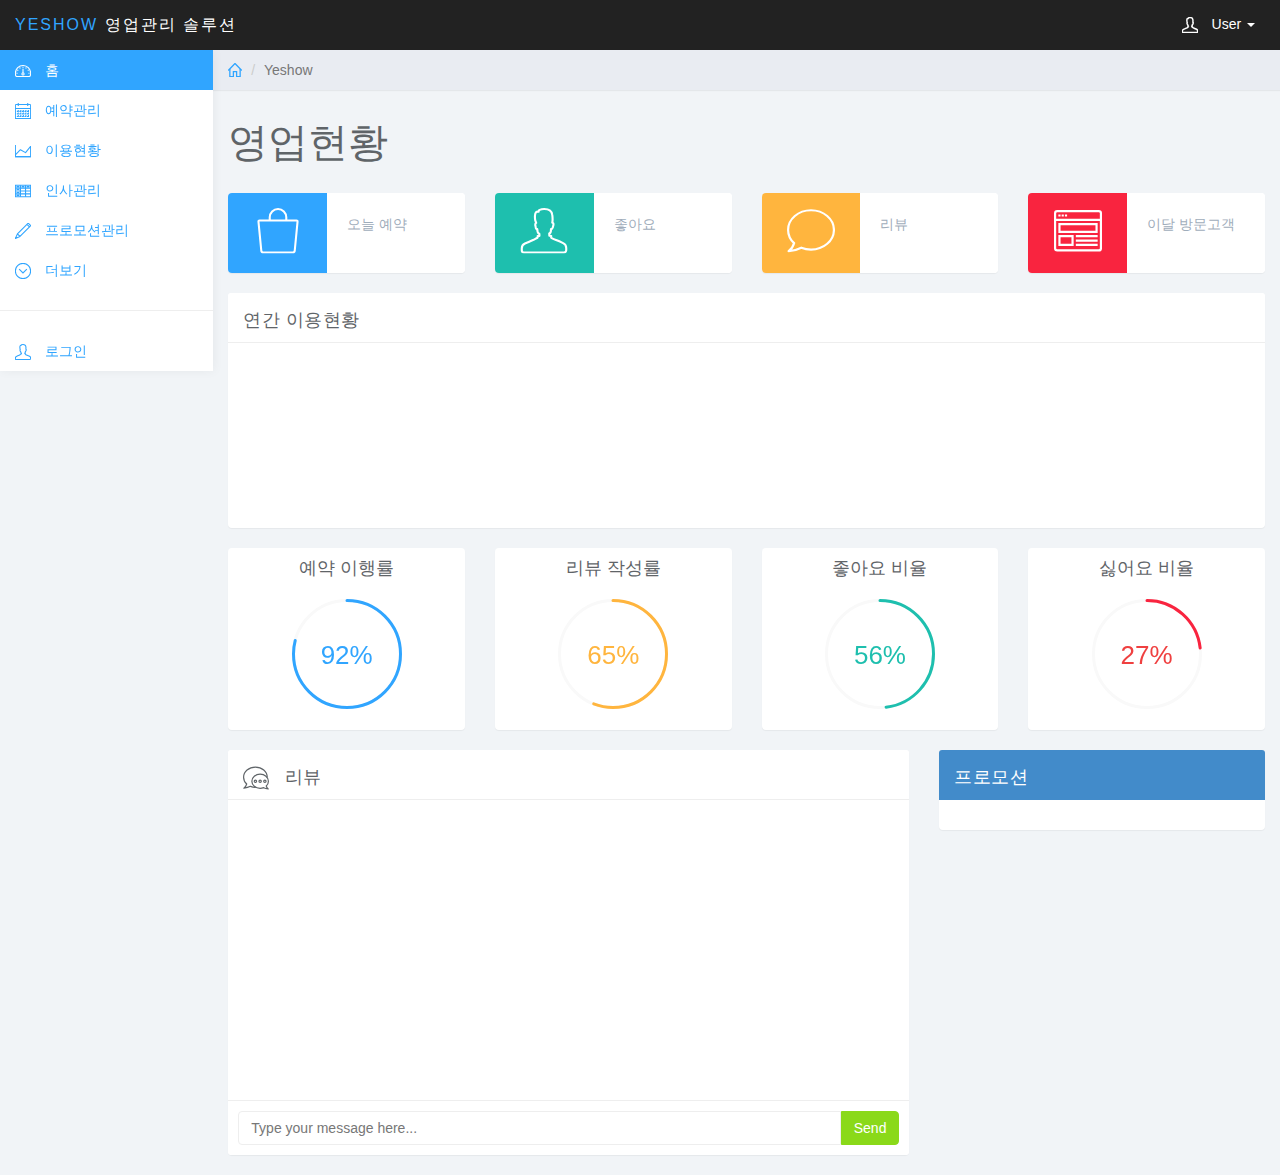
==== commit 51a2c2f5: "for jenkins" ====
--- a/src/main/webapp/admin/index.html
+++ b/src/main/webapp/admin/index.html
@@ -4,20 +4,21 @@
 <meta charset="utf-8">
 <meta name="viewport" content="width=device-width, initial-scale=1">
 <title>Yeshow 영업관리 솔루션</title>
+<link href="css/bootstrap.min.css" rel="stylesheet">
+<link href="css/datepicker3.css" rel="stylesheet">
+
+<link href="css/styles.css" rel="stylesheet">
+<!--Icons-->
+<script src="js/lumino.glyphs.js"></script>
 <!--jQuery-->
-<script src="http://code.jquery.com/jquery-1.11.0.min.js"></script>
+<script src="//code.jquery.com/jquery-1.11.0.min.js"></script>
+<!--baseURL-->
+<script src="./baseURL.js"></script>
 <!--로그인정보 전역변수js-->
 <!--<script src="./login.js"></script>-->
 <!--js파일-->
 <script src="./index.js"></script>
 <script src="./promotion.js"></script>
-<link href="css/bootstrap.min.css" rel="stylesheet">
-<link href="css/datepicker3.css" rel="stylesheet">
-<link href="css/styles.css" rel="stylesheet">
-
-<!--Icons-->
-<script src="js/lumino.glyphs.js"></script>
-
 <!--[if lt IE 9]>
 <script src="js/html5shiv.js"></script>
 <script src="js/respond.min.js"></script>
